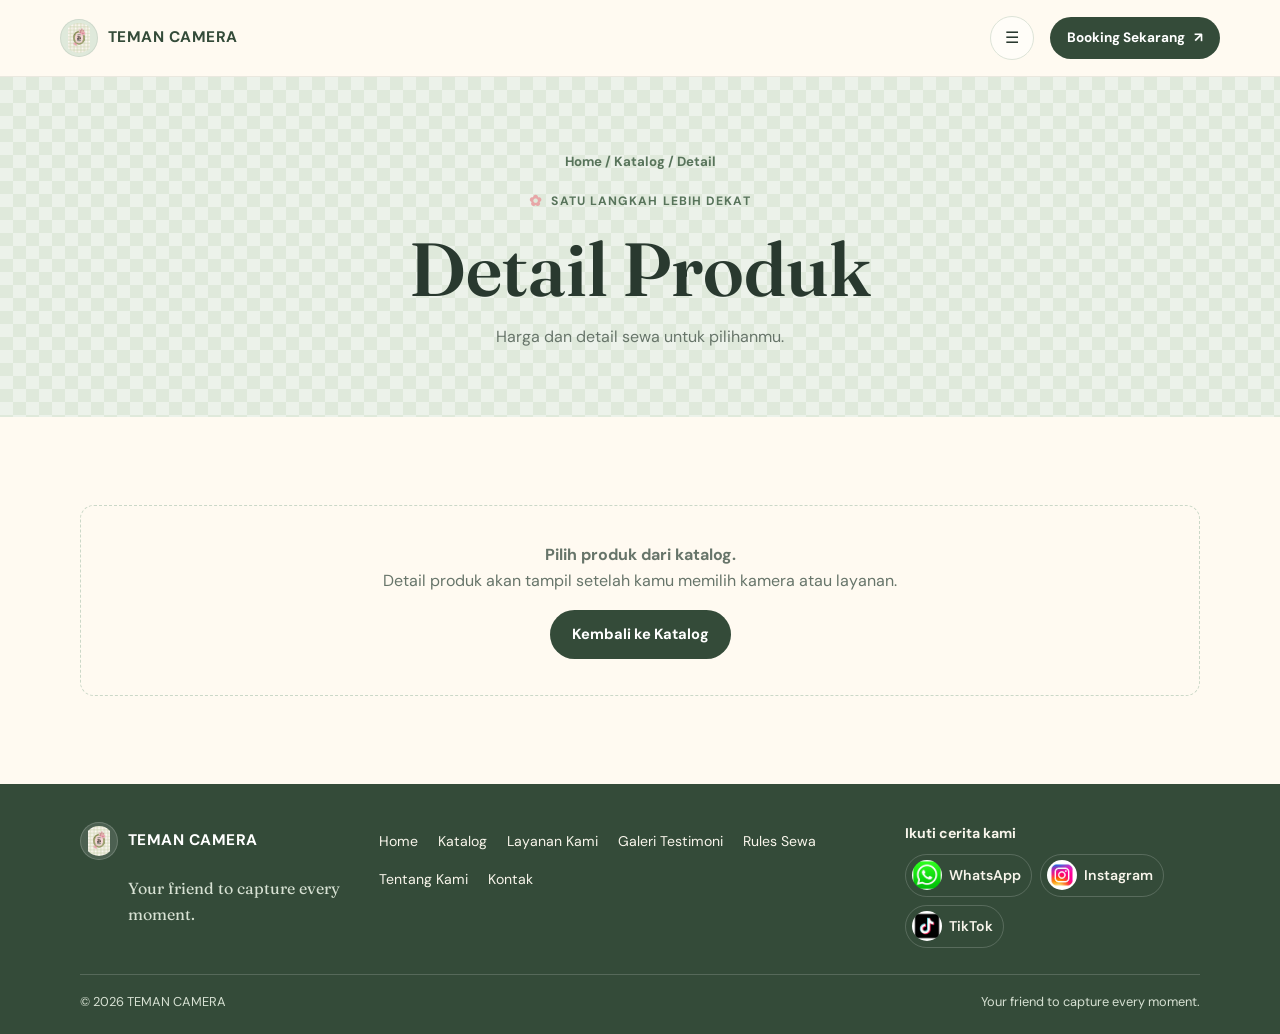
==== pages/detail.html @ a2358922 "Initial website TEMAN CAMERA" ====
<!doctype html>
<html lang="id">
<head>
  <meta charset="utf-8"><meta name="viewport" content="width=device-width, initial-scale=1"><meta name="theme-color" content="#e6eddf">
  <meta name="description" content="Detail produk rental Teman Camera, harga, durasi, dan booking."><title>Detail Produk — TEMAN CAMERA</title>
  <link rel="preconnect" href="https://fonts.googleapis.com"><link rel="preconnect" href="https://fonts.gstatic.com" crossorigin><link href="https://fonts.googleapis.com/css2?family=DM+Sans:wght@400;500;600;700&family=Fraunces:opsz,wght@9..144,500;9..144,600;9..144,700&display=swap" rel="stylesheet">
  <link rel="stylesheet" href="../css/style.css"><script src="../js/script.js" defer></script>
</head>
<body data-root="..">
  <header class="site-header" id="site-header"></header>
  <main>
    <section class="page-hero"><div class="page-wrap"><p class="breadcrumb"><a href="../index.html">Home</a> / <a href="./katalog.html">Katalog</a> / Detail</p><p class="eyebrow">Satu langkah lebih dekat</p><h1>Detail Produk</h1><p>Harga dan detail sewa untuk pilihanmu.</p></div></section>
    <section class="section"><div class="page-wrap" data-product-detail aria-live="polite"></div></section>
  </main>
  <footer class="site-footer" id="site-footer"></footer>
</body>
</html>
---- css/style.css ----
@charset "UTF-8";

:root {
  --ink: #29392f;
  --muted: #67756a;
  --green: #58745b;
  --green-deep: #344b39;
  --sage: #dfe9db;
  --sage-light: #f0f4ec;
  --cream: #fffaf1;
  --paper: #fffdf8;
  --pink: #e7a6a7;
  --pink-pale: #fae8e3;
  --line: #dce3d7;
  --shadow: 0 18px 42px rgba(50, 72, 52, .11);
  --display: 'Fraunces', Georgia, serif;
  --body: 'DM Sans', 'Trebuchet MS', sans-serif;
  --check: linear-gradient(45deg, rgba(255,255,255,.42) 25%, transparent 25%, transparent 75%, rgba(255,255,255,.42) 75%), linear-gradient(45deg, rgba(255,255,255,.42) 25%, transparent 25%, transparent 75%, rgba(255,255,255,.42) 75%);
}

* { box-sizing: border-box; }
html { scroll-behavior: smooth; scroll-padding-top: 90px; }
body { margin: 0; background: var(--cream); color: var(--ink); font: 16px/1.65 var(--body); }
img { display: block; max-width: 100%; }
a { color: inherit; text-decoration: none; }
button { color: inherit; font: inherit; }
:focus-visible { outline: 3px solid #bd7777; outline-offset: 4px; }
.page-wrap { width: min(1120px, calc(100% - 48px)); margin-inline: auto; }
.section { padding: 88px 0; }
.section-sage { background: var(--sage-light); }
.serif-accent, h1, h2, .script-heading { font-family: var(--display); }
h1, h2, h3, p { margin-top: 0; }
h1, h2, h3 { line-height: 1.12; }
h1, h2 { font-weight: 600; }
h1 { margin-bottom: 18px; font-size: clamp(3.2rem, 7vw, 6.2rem); letter-spacing: 0; }
h2 { margin-bottom: 14px; font-size: clamp(2.2rem, 4.2vw, 3.35rem); letter-spacing: 0; }
h3 { margin-bottom: 9px; font-size: 1.1rem; }
.eyebrow { display: inline-flex; align-items: center; gap: 8px; margin-bottom: 13px; color: var(--green); font-size: .76rem; font-weight: 700; letter-spacing: .09em; text-transform: uppercase; }
.eyebrow::before { content: '\273f'; color: var(--pink); font-size: .95rem; }
.section-heading { max-width: 670px; margin: 0 auto 38px; text-align: center; }
.section-heading p:last-child { margin-bottom: 0; color: var(--muted); }
.button-row { display: flex; flex-wrap: wrap; gap: 12px; }
.button { display: inline-flex; min-height: 48px; align-items: center; justify-content: center; gap: 9px; padding: 11px 21px; border: 1px solid transparent; border-radius: 999px; font-size: .92rem; font-weight: 700; text-align: center; transition: transform .2s ease, background .2s ease, box-shadow .2s ease; }
.button:hover { transform: translateY(-2px); }
.button-primary { background: var(--green-deep); color: white; }
.button-primary:hover { background: #263c2b; box-shadow: 0 9px 18px rgba(52,75,57,.18); }
.button-secondary { border-color: #cdd9ca; background: var(--paper); color: var(--green-deep); }
.button-secondary:hover { background: white; }
.text-link { color: var(--green-deep); font-weight: 700; text-decoration: underline; text-decoration-color: #a9c0a4; text-underline-offset: 4px; }
.center-action { margin-top: 27px; text-align: center; }

.site-header { position: sticky; z-index: 30; top: 0; border-bottom: 1px solid rgba(52,75,57,.1); background: rgba(255,250,241,.95); backdrop-filter: blur(14px); }
.nav-shell { position: relative; width: min(1160px, calc(100% - 48px)); min-height: 76px; display: flex; align-items: center; justify-content: space-between; gap: 14px; margin-inline: auto; }
.brand { display: inline-flex; flex: 0 0 auto; align-items: center; gap: 10px; color: var(--green-deep); font-size: .96rem; font-weight: 700; letter-spacing: .03em; }
.brand-mark { width: 38px; height: 38px; display: grid; flex: 0 0 38px; place-items: center; overflow: hidden; border: 1px solid rgba(52,75,57,.1); border-radius: 50%; background: var(--sage); }
.brand-mark img { width: 32px; height: 32px; min-width: 0; min-height: 0; padding: 1px; border-radius: 50%; object-fit: contain; object-position: center center; }
.nav-links { position: absolute; z-index: 5; top: calc(100% + 1px); right: 0; width: min(320px, calc(100vw - 36px)); display: none; flex-direction: column; align-items: stretch; gap: 0; margin: 0; padding: 9px 15px 15px; border: 1px solid var(--line); border-radius: 0 0 14px 14px; background: var(--cream); box-shadow: 0 14px 24px rgba(50,72,52,.12); list-style: none; }
.nav-links.is-open { display: flex; }
.nav-links a { display: block; padding: 10px 7px; color: #526356; font-size: .9rem; font-weight: 600; }
.nav-links a:hover, .nav-links a[aria-current="page"] { color: var(--green-deep); }
.nav-links .mobile-book { display: block; margin-top: 7px; padding: 11px 14px; border-radius: 999px; background: var(--green-deep); color: white; text-align: center; }
.nav-book { min-height: 42px; margin-left: 2px; padding: 9px 16px; font-size: .85rem; }
.menu-toggle { display: grid; width: 44px; height: 44px; flex: 0 0 44px; place-items: center; margin-left: auto; border: 1px solid var(--line); border-radius: 50%; background: var(--paper); cursor: pointer; }

.hero { position: relative; overflow: hidden; background-color: var(--sage); background-image: var(--check); background-size: 28px 28px; background-position: 0 0, 14px 14px; }
.hero-grid { min-height: 590px; display: grid; grid-template-columns: 1fr .93fr; align-items: center; gap: clamp(36px, 7vw, 88px); padding-block: 45px; }
.hero-copy { position: relative; z-index: 2; }
.hero-copy .eyebrow { padding: 7px 13px; border-radius: 999px; background: rgba(255,253,248,.8); }
.hero-copy h1 { margin-bottom: 8px; color: var(--green-deep); font-size: clamp(4rem, 8vw, 7rem); line-height: .9; }
.hero-copy h1 .serif-accent { color: var(--green); font-size: .88em; }
.hero-tagline { margin: 0 0 12px; color: var(--green-deep); font-family: var(--display); font-size: clamp(1.25rem, 2.3vw, 1.7rem); }
.hero-description { max-width: 480px; margin-bottom: 24px; color: #56685a; }
.hero-footnote { display: flex; align-items: center; gap: 8px; margin-top: 23px; color: #56685a; font-size: .85rem; }
.hero-footnote span { color: var(--pink); font-size: 1.2rem; }
.hero-visual { position: relative; min-height: 440px; display: grid; place-items: center; }
.hero-photo { position: relative; width: min(100%, 420px); aspect-ratio: .97; display: grid; grid-template-rows: 1fr auto; place-items: center; overflow: hidden; margin: 0; padding: 20px 20px 15px; border: 8px solid var(--paper); border-radius: 46% 46% 26px 26px; background: var(--cream); box-shadow: var(--shadow); transform: rotate(2deg); }
.hero-photo::after { position: absolute; inset: 7px; border: 1px dashed rgba(52,75,57,.25); border-radius: inherit; content: ''; pointer-events: none; }
.hero-photo img { width: 100%; height: 100%; object-fit: contain; mix-blend-mode: multiply; }
.hero-photo figcaption { color: var(--muted); font-family: var(--display); font-size: .95rem; }
.mini-note { position: absolute; z-index: 2; right: 0; bottom: 7%; padding: 12px 16px; border-radius: 10px; background: var(--pink-pale); color: #6e4c49; font-family: var(--display); font-size: 1rem; line-height: 1.2; transform: rotate(5deg); }
.flower, .sparkle { position: absolute; z-index: 2; color: var(--pink); font-size: 2.25rem; line-height: 1; pointer-events: none; }
.flower-one { top: 5%; left: 4%; }
.sparkle-one { top: 8%; right: 5%; }
.sparkle-two { bottom: 10%; left: 2%; color: #809c78; }

.category-grid { display: grid; grid-template-columns: repeat(3, minmax(0, 1fr)); gap: 15px; }
.category-tile { min-width: 0; min-height: 116px; display: grid; grid-template-columns: 52px minmax(0, 1fr) 24px; align-items: center; gap: 14px; padding: 20px; border: 1px solid var(--line); border-radius: 15px; background: var(--paper); transition: transform .2s ease, box-shadow .2s ease; }
.category-tile:hover { transform: translateY(-3px); box-shadow: var(--shadow); }
.category-camera { background: #f4f5e9; }
.category-lens { background: #f7eeea; }
.category-accessories { background: #eff3ea; }
.category-icon { width: 48px; height: 48px; display: grid; place-items: center; border-radius: 15px; background: rgba(255,255,255,.8); color: var(--green); font-size: 1.5rem; }
.category-tile strong, .category-tile small { display: block; }
.category-tile strong { color: var(--green-deep); font-family: var(--display); font-size: 1.15rem; }
.category-tile small { margin-top: 3px; color: var(--muted); font-size: .78rem; line-height: 1.4; }
.tile-arrow { color: var(--green); font-size: 1.15rem; text-align: right; }

.product-grid { display: grid; grid-template-columns: repeat(3, minmax(0, 1fr)); gap: 18px; }
.product-card { min-width: 0; overflow: hidden; border: 1px solid #e4e7dd; border-radius: 16px; background: var(--paper); box-shadow: 0 8px 22px rgba(50,72,52,.055); transition: transform .22s ease, box-shadow .22s ease; }
.product-card:hover { transform: translateY(-4px); box-shadow: var(--shadow); }
.product-photo { position: relative; height: 230px; display: grid; place-items: center; overflow: hidden; padding: 17px; background: #f2efe4; }
.product-card:nth-child(3n + 2) .product-photo { background: #edf1e7; }
.product-card:nth-child(3n) .product-photo { background: #f8ebe6; }
.product-photo img { width: 100%; height: 100%; object-fit: contain; mix-blend-mode: multiply; transition: transform .25s ease; }
.product-card:hover .product-photo img { transform: scale(1.04); }
.product-body { padding: 19px; }
.product-kind { display: inline-flex; margin-bottom: 8px; padding: 4px 9px; border-radius: 999px; background: var(--sage-light); color: var(--green); font-size: .72rem; font-weight: 700; }
.product-body h3 { min-height: 2.25em; margin-bottom: 12px; font-family: var(--display); font-size: 1.25rem; }
.price-lines { display: grid; gap: 6px; margin-bottom: 16px; }
.price-line { display: flex; justify-content: space-between; gap: 8px; color: var(--muted); font-size: .85rem; }
.price-line strong { color: var(--ink); white-space: nowrap; }
.product-actions { display: flex; gap: 8px; }
.product-actions .button { min-height: 42px; flex: 1; padding-inline: 10px; font-size: .81rem; }
.availability { position: absolute; top: 12px; left: 12px; padding: 5px 9px; border-radius: 999px; background: #e8f1e4; color: #3c6243; font-size: .72rem; font-weight: 700; }
.product-filter { display: flex; flex-wrap: wrap; justify-content: center; gap: 9px; margin: 0 0 27px; }
.filter-button { min-height: 42px; padding: 8px 16px; border: 1px solid var(--line); border-radius: 999px; background: var(--paper); color: var(--green-deep); font-weight: 600; cursor: pointer; }
.filter-button[aria-pressed="true"] { border-color: var(--green-deep); background: var(--green-deep); color: white; }
.empty-state { padding: 36px 20px; border: 1px dashed #cbd8c8; border-radius: 14px; color: var(--muted); text-align: center; }
.empty-state[hidden] { display: none; }
.service-icon { height: 175px; display: grid; place-items: center; background: var(--pink-pale); color: var(--green); font-family: var(--display); font-size: 3.5rem; }
.service-card:nth-child(3n + 2) .service-icon { background: var(--sage-light); }
.service-card .product-body h3 { min-height: 2.25em; }
.service-card .button { width: 100%; }
.service-delivery { margin-top: 48px; padding: 30px; border: 1px solid var(--line); border-radius: 16px; background: var(--sage-light); }
.service-delivery h2 { font-size: clamp(1.8rem, 3vw, 2.5rem); }
.service-delivery > p:not(.eyebrow) { max-width: 760px; color: var(--muted); }
.service-delivery .button-row { margin-top: 18px; }
.accessory-card .product-photo { background: #faeee9; }
.no-photo-tile { color: var(--green); font-family: var(--display); font-size: 1.55rem; text-align: center; }

.why-layout { display: grid; grid-template-columns: .8fr 1.2fr; align-items: center; gap: clamp(35px, 7vw, 90px); }
.why-intro p:last-child { color: var(--muted); }
.why-grid { display: grid; grid-template-columns: repeat(2, minmax(0, 1fr)); gap: 12px; }
.why-item { min-height: 160px; padding: 20px; border: 1px solid var(--line); border-radius: 14px; background: var(--paper); }
.why-item > span { display: grid; width: 38px; height: 38px; place-items: center; margin-bottom: 12px; border-radius: 12px; background: var(--pink-pale); color: var(--green); font-size: 1.15rem; }
.why-item:nth-child(2n) > span { background: var(--sage); }
.why-item p { margin: 0; color: var(--muted); font-size: .88rem; }
.booking-steps { display: grid; grid-template-columns: repeat(4, minmax(0, 1fr)); gap: 13px; margin: 0; padding: 0; list-style: none; }
.booking-steps li { min-width: 0; padding: 20px; border: 1px solid var(--line); border-radius: 14px; background: var(--paper); }
.booking-steps li > span { display: grid; width: 39px; height: 39px; place-items: center; margin-bottom: 15px; border-radius: 50%; background: var(--sage); color: var(--green-deep); font-family: var(--display); font-weight: 700; }
.booking-steps li:nth-child(even) > span { background: var(--pink-pale); }
.booking-steps strong { display: block; margin-bottom: 5px; }
.booking-steps p { margin: 0; color: var(--muted); font-size: .87rem; }
.cta-panel-wrap { padding: 35px 0 85px; }
.cta-panel { position: relative; overflow: hidden; padding: 55px 25px; border: 1px solid rgba(52,75,57,.15); border-radius: 22px; background-color: var(--sage); background-image: var(--check); background-size: 24px 24px; background-position: 0 0, 12px 12px; text-align: center; }
.cta-panel::before { position: absolute; inset: 16px; border: 1px dashed rgba(52,75,57,.22); border-radius: 14px; content: ''; pointer-events: none; }
.cta-panel > *:not(.flower):not(.sparkle) { position: relative; z-index: 1; }
.cta-panel h2 { max-width: 620px; margin-inline: auto; }
.cta-panel p:not(.eyebrow) { color: var(--muted); }
.flower-cta { top: 18px; left: 6%; }
.cta-sparkle { right: 7%; bottom: 20px; }

.page-hero { padding: 74px 0 66px; background-color: var(--sage); background-image: var(--check); background-size: 26px 26px; background-position: 0 0, 13px 13px; text-align: center; }
.page-hero--catalog { position: relative; isolation: isolate; background-image: linear-gradient(rgba(255,250,241,.16), rgba(255,250,241,.22)), url("../aset/bg%20tampilan.jpeg"); background-position: center, center 22%; background-size: cover; }
.page-hero--catalog .page-wrap { position: relative; z-index: 1; max-width: 1120px; display: flex; align-items: center; justify-content: flex-end; }
.catalog-hero-copy { width: min(100%, 670px); padding: 27px 32px; border: 1px solid rgba(255,255,255,.76); border-radius: 20px; background: rgba(255,250,241,.9); box-shadow: 0 15px 40px rgba(43,59,45,.16); backdrop-filter: blur(5px); text-align: left; }
.catalog-hero-copy h1 { color: var(--green-deep); text-shadow: 0 1px 2px rgba(255,255,255,.75); }
.catalog-hero-copy p:last-child { max-width: 550px; margin-bottom: 0; color: #3f5145; text-shadow: 0 1px 1px rgba(255,255,255,.7); }
.catalog-hero-copy .breadcrumb { margin-bottom: 12px; color: var(--green-deep); }
.page-hero .page-wrap { max-width: 800px; }
.gallery-section { background: var(--cream); }
.gallery-grid { columns: 4 220px; column-gap: 15px; }
.gallery-photo { display: inline-block; width: 100%; margin: 0 0 15px; overflow: hidden; break-inside: avoid; border: 1px solid #e5e7dd; border-radius: 13px; background: var(--paper); box-shadow: 0 7px 18px rgba(50,72,52,.07); }
.gallery-photo img { width: 100%; height: auto; object-fit: contain; transition: transform .25s ease; }
.gallery-photo:hover img { transform: scale(1.025); }
.page-hero h1 { margin-bottom: 13px; font-size: clamp(2.8rem, 6vw, 4.7rem); }
.page-hero p:last-child { max-width: 620px; margin: 0 auto; color: var(--muted); }
.breadcrumb { margin-bottom: 15px; color: var(--green); font-size: .83rem; font-weight: 700; }
.detail-layout { display: grid; grid-template-columns: 1fr .95fr; align-items: start; gap: clamp(30px, 6vw, 74px); }
.detail-photo { min-height: 400px; display: grid; place-items: center; padding: 25px; border: 1px solid var(--line); border-radius: 20px; background: #f2efe4; }
.detail-photo img { width: 100%; height: 360px; object-fit: contain; mix-blend-mode: multiply; }
.detail-copy h1 { margin: 6px 0 12px; font-size: clamp(2.4rem, 5vw, 4rem); }
.detail-copy > p { color: var(--muted); }
.detail-price { display: grid; gap: 8px; margin: 22px 0; padding: 18px; border-radius: 13px; background: var(--sage-light); }
.detail-spec { padding: 17px 0; border-top: 1px solid var(--line); }
.detail-spec h2 { margin-bottom: 8px; font-family: var(--body); font-size: 1rem; font-weight: 700; }
.detail-spec p { margin: 0; color: var(--muted); }
.detail-actions { display: flex; flex-wrap: wrap; gap: 10px; margin-top: 22px; }

.rules-page { background: var(--cream); }
.rules-intro { max-width: 760px; margin: 0 auto 34px; color: var(--muted); text-align: center; }
.rules-list { display: grid; grid-template-columns: repeat(2, minmax(0, 1fr)); gap: 14px; }
.rule-card { min-width: 0; padding: 23px; border: 1px solid var(--line); border-radius: 15px; background: var(--paper); }
.rule-card:nth-child(3n) { background: #f5f4e9; }
.rule-card h2 { display: flex; align-items: center; gap: 10px; margin-bottom: 13px; color: var(--green-deep); font-family: var(--display); font-size: 1.5rem; }
.rule-card h2 span { color: var(--pink); font-family: var(--body); font-size: 1.2rem; }
.rule-card h3 { margin: 17px 0 7px; color: var(--green-deep); font-size: .97rem; }
.rule-card ul, .rule-card ol { display: grid; gap: 7px; margin: 0; padding-left: 20px; color: var(--muted); font-size: .93rem; }
.rule-card li::marker { color: var(--green); }
.rule-card p { margin: 0; color: var(--muted); font-size: .93rem; }
.rule-card p + p { margin-top: 9px; }
.rules-note { margin-top: 24px; padding: 15px 18px; border-left: 3px solid var(--pink); border-radius: 7px; background: var(--pink-pale); color: #634e49; font-size: .9rem; }

.about-layout { display: grid; grid-template-columns: .9fr 1.1fr; align-items: center; gap: clamp(35px, 7vw, 80px); }
.about-photo { min-height: 380px; display: grid; place-items: center; overflow: hidden; padding: 20px; border: 1px solid var(--line); border-radius: 22px; background-color: #f6ebe3; background-image: radial-gradient(rgba(231,166,167,.42) 1.4px, transparent 1.4px); background-size: 18px 18px; }
.about-photo img { width: 100%; height: 330px; object-fit: contain; mix-blend-mode: multiply; }
.about-copy p { color: var(--muted); }
.about-values { display: grid; grid-template-columns: repeat(3, minmax(0, 1fr)); gap: 13px; margin-top: 24px; }
.about-value { padding: 17px; border: 1px solid var(--line); border-radius: 13px; background: var(--paper); }
.about-value strong { display: block; margin-bottom: 3px; color: var(--green-deep); }
.about-value span { color: var(--muted); font-size: .82rem; }
.about-value-stat { border-color: #e9cfca; background: var(--pink-pale); }
.about-value-stat .stat-number { margin-bottom: 6px; color: var(--green-deep); font-family: var(--display); font-size: 2.25rem; line-height: 1; }
.contact-grid { display: grid; grid-template-columns: repeat(2, minmax(0, 1fr)); gap: 16px; }
.contact-card { min-width: 0; padding: 25px; border: 1px solid var(--line); border-radius: 15px; background: var(--paper); }
.contact-card > span, .contact-logo { width: 48px; height: 48px; display: grid; place-items: center; margin-bottom: 13px; overflow: hidden; border: 1px solid var(--line); border-radius: 13px; background: white; color: var(--green-deep); font-size: 1.2rem; }
.contact-logo { object-fit: contain; }
.contact-card:nth-child(2n) > span { background: var(--pink-pale); }
.contact-card p { color: var(--muted); }
.contact-card .button { margin-top: 5px; }
.contact-highlights { display: grid; grid-template-columns: repeat(3, minmax(0, 1fr)); gap: 12px; margin-bottom: 52px; }
.contact-highlight { min-width: 0; display: flex; align-items: center; gap: 12px; padding: 16px; border: 1px solid var(--line); border-radius: 13px; background: var(--sage-light); }
.contact-highlight:nth-child(2) { background: var(--pink-pale); }
.contact-highlight > span { width: 38px; height: 38px; flex: 0 0 38px; display: grid; place-items: center; border-radius: 50%; background: rgba(255,255,255,.78); color: var(--green-deep); font-size: 1.15rem; }
.contact-highlight small, .contact-highlight strong { display: block; }
.contact-highlight small { margin-bottom: 2px; color: var(--muted); font-size: .76rem; }
.contact-highlight strong { color: var(--green-deep); font-size: .91rem; line-height: 1.35; }
.pickup-list { display: grid; grid-template-columns: repeat(2, minmax(0, 1fr)); gap: 16px; margin-top: 22px; }
.pickup-list article { padding: 20px; border-radius: 14px; background: var(--sage-light); }
.pickup-list h3 { font-family: var(--display); }
.pickup-list ul { margin-bottom: 0; padding-left: 20px; color: var(--muted); }

.site-footer { padding: 38px 0 22px; background: var(--green-deep); color: #f8f5eb; }
.footer-main { display: flex; align-items: flex-start; justify-content: space-between; gap: 32px; padding-bottom: 26px; }
.footer-brand { color: white; }
.footer-brand .brand-mark { border-color: rgba(255,255,255,.18); background: rgba(255,255,255,.12); }
.footer-tagline { margin: 10px 0 0 48px; color: #d7e1d3; font-family: var(--display); }
.footer-links { display: flex; flex-wrap: wrap; gap: 12px 20px; margin: 6px 0 0; padding: 0; list-style: none; }
.footer-links a, .footer-social a { color: #f8f5eb; font-size: .88rem; }
.footer-social { display: grid; gap: 9px; }
.footer-social strong { font-size: .88rem; }
.social-links { display: flex; flex-wrap: wrap; gap: 8px; }
.social-link { min-height: 43px; display: inline-flex; align-items: center; gap: 7px; padding: 5px 10px 5px 6px; border: 1px solid rgba(255,255,255,.18); border-radius: 999px; color: white; font-size: .78rem; font-weight: 600; }
.social-link:hover { background: rgba(255,255,255,.1); }
.social-link img { width: 30px; height: 30px; flex: 0 0 30px; border-radius: 50%; object-fit: cover; }
.footer-social a:hover, .footer-links a:hover { text-decoration: underline; text-underline-offset: 4px; }
.footer-bottom { display: flex; justify-content: space-between; gap: 12px; padding-top: 16px; border-top: 1px solid rgba(255,255,255,.17); color: #d7e1d3; font-size: .8rem; }
.footer-bottom p { margin: 0; }

@media (max-width: 920px) {
  .hero-grid { min-height: 520px; gap: 28px; }
  .hero-visual { min-height: 370px; }
  .hero-photo { width: min(100%, 365px); }
  .product-grid { grid-template-columns: repeat(2, minmax(0, 1fr)); }
  .booking-steps { grid-template-columns: repeat(2, minmax(0, 1fr)); }
  .rules-list { grid-template-columns: repeat(2, minmax(0, 1fr)); }
  .contact-grid { grid-template-columns: repeat(2, minmax(0, 1fr)); }
}
@media (max-width: 700px) {
  html { scroll-padding-top: 72px; }
  .page-wrap, .nav-shell { width: calc(100% - 36px); }
  .section { padding: 68px 0; }
  .nav-shell { min-height: 68px; gap: 10px; }
  .nav-book { display: none; }
  .hero-grid { min-height: 0; grid-template-columns: minmax(0, 1fr); gap: 8px; padding-block: 30px 35px; }
  .hero-copy { padding-top: 10px; text-align: center; }
  .hero-copy h1 { font-size: clamp(4rem, 17vw, 5.3rem); }
  .hero-description { max-width: 490px; margin-inline: auto; }
  .hero-copy .button-row { justify-content: center; }
  .hero-footnote { justify-content: center; }
  .hero-visual { min-height: 330px; padding: 12px 18px 20px; }
  .hero-photo { width: min(78%, 320px); aspect-ratio: .95; }
  .mini-note { right: 3%; bottom: 5%; }
  .flower-one { left: 8%; }
  .category-grid { grid-template-columns: minmax(0, 1fr); gap: 10px; }
  .category-tile { min-height: 90px; padding: 15px; }
  .product-grid { grid-template-columns: repeat(2, minmax(0, 1fr)); gap: 12px; }
  .product-photo { height: clamp(145px, 43vw, 205px); padding: 12px; }
  .product-body { padding: 14px; }
  .product-body h3 { font-size: 1.06rem; }
  .price-line { font-size: .76rem; }
  .price-line strong { font-size: .8rem; }
  .product-actions { flex-direction: column; }
  .product-actions .button { width: 100%; }
  .why-layout, .about-layout, .detail-layout { grid-template-columns: minmax(0, 1fr); gap: 27px; }
  .why-grid { grid-template-columns: repeat(2, minmax(0, 1fr)); }
  .booking-steps { grid-template-columns: repeat(2, minmax(0, 1fr)); gap: 10px; }
  .booking-steps li { padding: 16px; }
  .cta-panel-wrap { padding: 20px 0 60px; }
  .cta-panel { padding: 45px 20px; }
  .page-hero { padding: 56px 0 48px; }
  .page-hero--catalog { padding-top: 225px; background-position: center, center top; }
  .page-hero--catalog .page-wrap { justify-content: center; }
  .catalog-hero-copy { width: 100%; padding: 22px 19px; border-radius: 16px; }
  .detail-photo { min-height: 290px; }
  .detail-photo img { height: 260px; }
  .rules-list { grid-template-columns: minmax(0, 1fr); }
  .rule-card { padding: 20px; }
  .about-photo { min-height: 285px; order: 2; }
  .about-photo img { height: 255px; }
  .about-copy { order: 1; }
  .about-values { grid-template-columns: minmax(0, 1fr); }
  .contact-grid, .pickup-list { grid-template-columns: minmax(0, 1fr); }
  .contact-highlights { grid-template-columns: minmax(0, 1fr); gap: 8px; margin-bottom: 42px; }
  .contact-highlight { padding: 13px 15px; }
  .gallery-grid { columns: 2; column-gap: 10px; }
  .gallery-photo { margin-bottom: 10px; border-radius: 10px; }
  .footer-main { flex-direction: column; gap: 22px; }
  .footer-links { gap: 11px 16px; }
  .footer-bottom { flex-direction: column; }
}
@media (max-width: 380px) {
  .page-wrap, .nav-shell { width: calc(100% - 28px); }
  .brand { font-size: .88rem; }
  .brand-mark { width: 34px; height: 34px; }
  .hero-visual { min-height: 285px; }
  .hero-photo { width: min(76%, 270px); }
  .product-grid { gap: 9px; }
  .product-body { padding: 11px; }
  .product-body h3 { font-size: .98rem; }
  .price-line { gap: 5px; font-size: .7rem; }
  .price-line strong { font-size: .73rem; }
  .booking-steps li { padding: 14px 12px; }
}
@media (prefers-reduced-motion: reduce) {
  *, *::before, *::after { scroll-behavior: auto !important; transition-duration: .01ms !important; animation-duration: .01ms !important; }
}
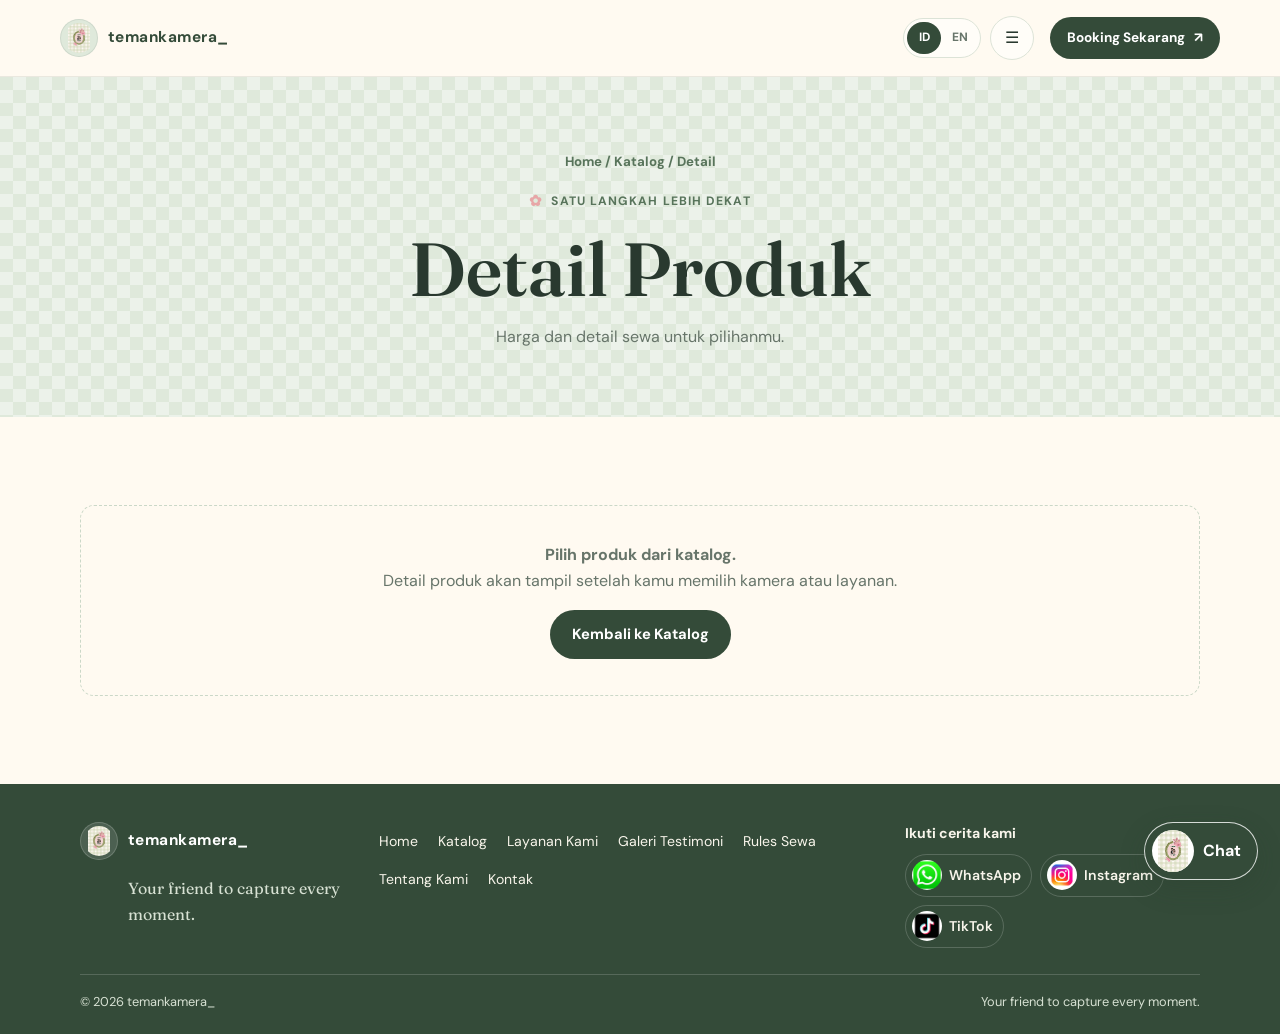
==== commit 58e573d8: "Update website TEMAN CAMERA" ====
--- a/pages/detail.html
+++ b/pages/detail.html
@@ -2,7 +2,7 @@
 <html lang="id">
 <head>
   <meta charset="utf-8"><meta name="viewport" content="width=device-width, initial-scale=1"><meta name="theme-color" content="#e6eddf">
-  <meta name="description" content="Detail produk rental Teman Camera, harga, durasi, dan booking."><title>Detail Produk — TEMAN CAMERA</title>
+  <meta name="description" content="Detail produk rental temankamera_, harga, durasi, dan booking."><title>Detail Produk — temankamera_</title>
   <link rel="preconnect" href="https://fonts.googleapis.com"><link rel="preconnect" href="https://fonts.gstatic.com" crossorigin><link href="https://fonts.googleapis.com/css2?family=DM+Sans:wght@400;500;600;700&family=Fraunces:opsz,wght@9..144,500;9..144,600;9..144,700&display=swap" rel="stylesheet">
   <link rel="stylesheet" href="../css/style.css"><script src="../js/script.js" defer></script>
 </head>
--- a/css/style.css
+++ b/css/style.css
@@ -60,7 +60,11 @@
 .nav-links a:hover, .nav-links a[aria-current="page"] { color: var(--green-deep); }
 .nav-links .mobile-book { display: block; margin-top: 7px; padding: 11px 14px; border-radius: 999px; background: var(--green-deep); color: white; text-align: center; }
 .nav-book { min-height: 42px; margin-left: 2px; padding: 9px 16px; font-size: .85rem; }
-.menu-toggle { display: grid; width: 44px; height: 44px; flex: 0 0 44px; place-items: center; margin-left: auto; border: 1px solid var(--line); border-radius: 50%; background: var(--paper); cursor: pointer; }
+.nav-controls { display: flex; align-items: center; gap: 9px; margin-left: auto; }
+.language-switch { display: inline-flex; align-items: center; gap: 2px; padding: 3px; border: 1px solid var(--line); border-radius: 999px; background: var(--paper); }
+.language-switch button { min-width: 34px; min-height: 32px; padding: 4px 8px; border: 0; border-radius: 999px; background: transparent; color: var(--muted); font-size: .75rem; font-weight: 700; cursor: pointer; }
+.language-switch button[aria-pressed="true"] { background: var(--green-deep); color: white; }
+.menu-toggle { display: grid; width: 44px; height: 44px; flex: 0 0 44px; place-items: center; margin-left: 0; border: 1px solid var(--line); border-radius: 50%; background: var(--paper); cursor: pointer; }
 
 .hero { position: relative; overflow: hidden; background-color: var(--sage); background-image: var(--check); background-size: 28px 28px; background-position: 0 0, 14px 14px; }
 .hero-grid { min-height: 590px; display: grid; grid-template-columns: 1fr .93fr; align-items: center; gap: clamp(36px, 7vw, 88px); padding-block: 45px; }
@@ -161,8 +165,20 @@
 .gallery-section { background: var(--cream); }
 .gallery-grid { columns: 4 220px; column-gap: 15px; }
 .gallery-photo { display: inline-block; width: 100%; margin: 0 0 15px; overflow: hidden; break-inside: avoid; border: 1px solid #e5e7dd; border-radius: 13px; background: var(--paper); box-shadow: 0 7px 18px rgba(50,72,52,.07); }
-.gallery-photo img { width: 100%; height: auto; object-fit: contain; transition: transform .25s ease; }
+.gallery-photo img { width: 100%; height: auto; object-fit: contain; cursor: zoom-in; transition: transform .25s ease; }
 .gallery-photo:hover img { transform: scale(1.025); }
+.gallery-lightbox { position: fixed; inset: 0; z-index: 1000; display: grid; place-items: center; padding: clamp(12px, 2vw, 28px); background: rgba(17, 24, 18, 0.78); backdrop-filter: blur(2px); }
+.gallery-lightbox[hidden] { display: none; }
+.gallery-lightbox-panel { position: relative; width: min(96vw, 1200px); max-height: min(88vh, 900px); display: grid; place-items: center; padding: clamp(10px, 1.5vw, 20px); border-radius: 18px; background: rgba(255,255,255,.15); box-shadow: 0 24px 60px rgba(15, 23, 17, 0.34); }
+.gallery-lightbox-panel img { display: block; width: auto; max-width: 100%; max-height: min(82vh, 760px); border-radius: 12px; object-fit: contain; background: rgba(255,255,255,.92); }
+.gallery-lightbox-close { position: absolute; top: 10px; right: 10px; width: 38px; height: 38px; border: 0; border-radius: 50%; background: rgba(17, 24, 18, 0.7); color: white; font-size: 1.8rem; line-height: 1; cursor: pointer; }
+body.gallery-lightbox-open { overflow: hidden; }
+@media (max-width: 480px) {
+  .gallery-lightbox { padding: 12px; }
+  .gallery-lightbox-panel { width: min(94vw, 440px); padding: 8px; }
+  .gallery-lightbox-panel img { max-height: 72vh; }
+  .gallery-lightbox-close { top: 8px; right: 8px; width: 32px; height: 32px; font-size: 1.5rem; }
+}
 .page-hero h1 { margin-bottom: 13px; font-size: clamp(2.8rem, 6vw, 4.7rem); }
 .page-hero p:last-child { max-width: 620px; margin: 0 auto; color: var(--muted); }
 .breadcrumb { margin-bottom: 15px; color: var(--green); font-size: .83rem; font-weight: 700; }
@@ -237,6 +253,51 @@
 .footer-bottom { display: flex; justify-content: space-between; gap: 12px; padding-top: 16px; border-top: 1px solid rgba(255,255,255,.17); color: #d7e1d3; font-size: .8rem; }
 .footer-bottom p { margin: 0; }
 
+.visually-hidden { position: absolute; width: 1px; height: 1px; overflow: hidden; clip: rect(0, 0, 0, 0); white-space: nowrap; clip-path: inset(50%); }
+.chat-widget { position: fixed; z-index: 60; right: 22px; bottom: 20px; display: flex; flex-direction: column; align-items: flex-end; gap: 12px; }
+.chat-launch { min-height: 58px; display: inline-flex; align-items: center; gap: 9px; padding: 7px 16px 7px 7px; border: 1px solid rgba(255,255,255,.8); border-radius: 999px; background: var(--green-deep); box-shadow: 0 9px 26px rgba(39,59,43,.23); color: white; font-weight: 700; cursor: pointer; }
+.chat-launch:hover { background: #263c2b; }
+.chat-launch img { width: 42px; height: 42px; flex: 0 0 42px; border-radius: 50%; background: white; object-fit: contain; }
+.chat-panel { width: min(370px, calc(100vw - 36px)); min-width: 0; max-width: calc(100vw - 40px); max-height: min(560px, calc(100vh - 105px)); display: flex; flex-direction: column; overflow: hidden; border: 1px solid var(--line); border-radius: 18px; background: var(--paper); box-shadow: 0 18px 48px rgba(34,51,38,.22); }
+.chat-panel[hidden] { display: none; }
+.chat-header { min-height: 70px; display: flex; align-items: center; gap: 10px; padding: 11px 13px; background: var(--green-deep); color: white; }
+.chat-header > img { width: 44px; height: 44px; flex: 0 0 44px; border-radius: 50%; background: white; object-fit: contain; }
+.chat-header > div { min-width: 0; flex: 1; }
+.chat-header strong, .chat-header small { display: block; }
+.chat-header strong { font-size: .93rem; }
+.chat-header small { color: #dce6d9; font-size: .76rem; }
+.chat-close { width: 36px; height: 36px; flex: 0 0 36px; border: 0; border-radius: 50%; background: rgba(255,255,255,.12); color: white; font-size: 1.35rem; cursor: pointer; }
+.chat-messages { min-height: 210px; max-height: 350px; overflow-y: auto; padding: 15px 13px; background: #f7f8f2; }
+.chat-message { width: fit-content; max-width: 90%; margin: 0 0 10px; padding: 10px 12px; border-radius: 13px; font-size: .87rem; line-height: 1.5; white-space: pre-line; }
+.chat-message-bot { border: 1px solid #e5e9df; border-top-left-radius: 4px; background: white; color: var(--ink); }
+.chat-message-user { margin-left: auto; border-top-right-radius: 4px; background: var(--green-deep); color: white; }
+.chat-prompts { display: flex; flex-wrap: wrap; gap: 7px; margin: 3px 0 10px; }
+.chat-prompts button { min-height: 34px; padding: 6px 10px; border: 1px solid #cfdbca; border-radius: 999px; background: white; color: var(--green-deep); font-size: .75rem; font-weight: 600; cursor: pointer; }
+.chat-prompts button:hover { background: var(--sage-light); }
+.chat-whatsapp-link { display: inline-flex; margin: 0 0 12px; padding: 8px 11px; border-radius: 999px; background: #e7f0e3; color: var(--green-deep); font-size: .8rem; font-weight: 700; }
+.chat-form { display: flex; gap: 8px; padding: 10px; border-top: 1px solid var(--line); background: white; }
+.chat-input { min-width: 0; min-height: 42px; flex: 1; padding: 9px 12px; border: 1px solid var(--line); border-radius: 999px; background: var(--cream); color: var(--ink); font: inherit; font-size: .88rem; }
+.chat-form button { width: 42px; height: 42px; flex: 0 0 42px; border: 0; border-radius: 50%; background: var(--green-deep); color: white; font-size: 1.15rem; cursor: pointer; }
+
+@media (max-width: 480px) {
+  .chat-widget { right: 8px; bottom: 8px; left: 8px; align-items: stretch; }
+  .chat-launch { min-height: 52px; padding: 6px 12px 6px 6px; align-self: flex-end; }
+  .chat-launch img { width: 36px; height: 36px; flex-basis: 36px; }
+  .chat-launch span { font-size: .82rem; }
+  .chat-panel { width: min(100%, 360px); max-width: 100%; max-height: min(72vh, 420px); margin-inline: auto; }
+  .chat-header { min-height: 58px; padding: 9px 10px; }
+  .chat-header > img { width: 38px; height: 38px; flex-basis: 38px; }
+  .chat-header strong { font-size: .82rem; }
+  .chat-header small { font-size: .68rem; }
+  .chat-messages { min-height: 150px; max-height: min(46vh, 280px); padding: 12px 10px; }
+  .chat-message { max-width: 92%; padding: 8px 10px; font-size: .78rem; }
+  .chat-prompts { gap: 6px; }
+  .chat-prompts button { min-height: 30px; padding: 5px 8px; font-size: .7rem; }
+  .chat-form { gap: 6px; padding: 8px; }
+  .chat-input { min-height: 38px; padding: 8px 10px; font-size: .77rem; }
+  .chat-form button { width: 38px; height: 38px; flex-basis: 38px; }
+}
+
 @media (max-width: 920px) {
   .hero-grid { min-height: 520px; gap: 28px; }
   .hero-visual { min-height: 370px; }
@@ -248,7 +309,14 @@
 }
 @media (max-width: 700px) {
   html { scroll-padding-top: 72px; }
-  .page-wrap, .nav-shell { width: calc(100% - 36px); }
+  .page-wrap { width: calc(100% - 36px); }
+  .nav-shell { width: calc(100% - 28px); min-height: 68px; gap: 6px; }
+  .site-header .brand { gap: 6px; font-size: .78rem; }
+  .site-header .brand-mark { width: 30px; height: 30px; flex-basis: 30px; }
+  .site-header .brand-mark img { width: 26px; height: 26px; }
+  .nav-controls { gap: 5px; }
+  .language-switch button { min-width: 29px; min-height: 28px; padding-inline: 6px; }
+  .menu-toggle { width: 40px; height: 40px; flex-basis: 40px; }
   .section { padding: 68px 0; }
   .nav-shell { min-height: 68px; gap: 10px; }
   .nav-book { display: none; }
@@ -296,13 +364,13 @@
   .gallery-grid { columns: 2; column-gap: 10px; }
   .gallery-photo { margin-bottom: 10px; border-radius: 10px; }
   .footer-main { flex-direction: column; gap: 22px; }
+  .chat-widget { right: 12px; bottom: 12px; }
+  .chat-panel { width: min(370px, calc(100vw - 24px)); max-height: min(540px, calc(100vh - 92px)); }
   .footer-links { gap: 11px 16px; }
   .footer-bottom { flex-direction: column; }
 }
 @media (max-width: 380px) {
-  .page-wrap, .nav-shell { width: calc(100% - 28px); }
-  .brand { font-size: .88rem; }
-  .brand-mark { width: 34px; height: 34px; }
+  .page-wrap { width: calc(100% - 28px); }
   .hero-visual { min-height: 285px; }
   .hero-photo { width: min(76%, 270px); }
   .product-grid { gap: 9px; }
